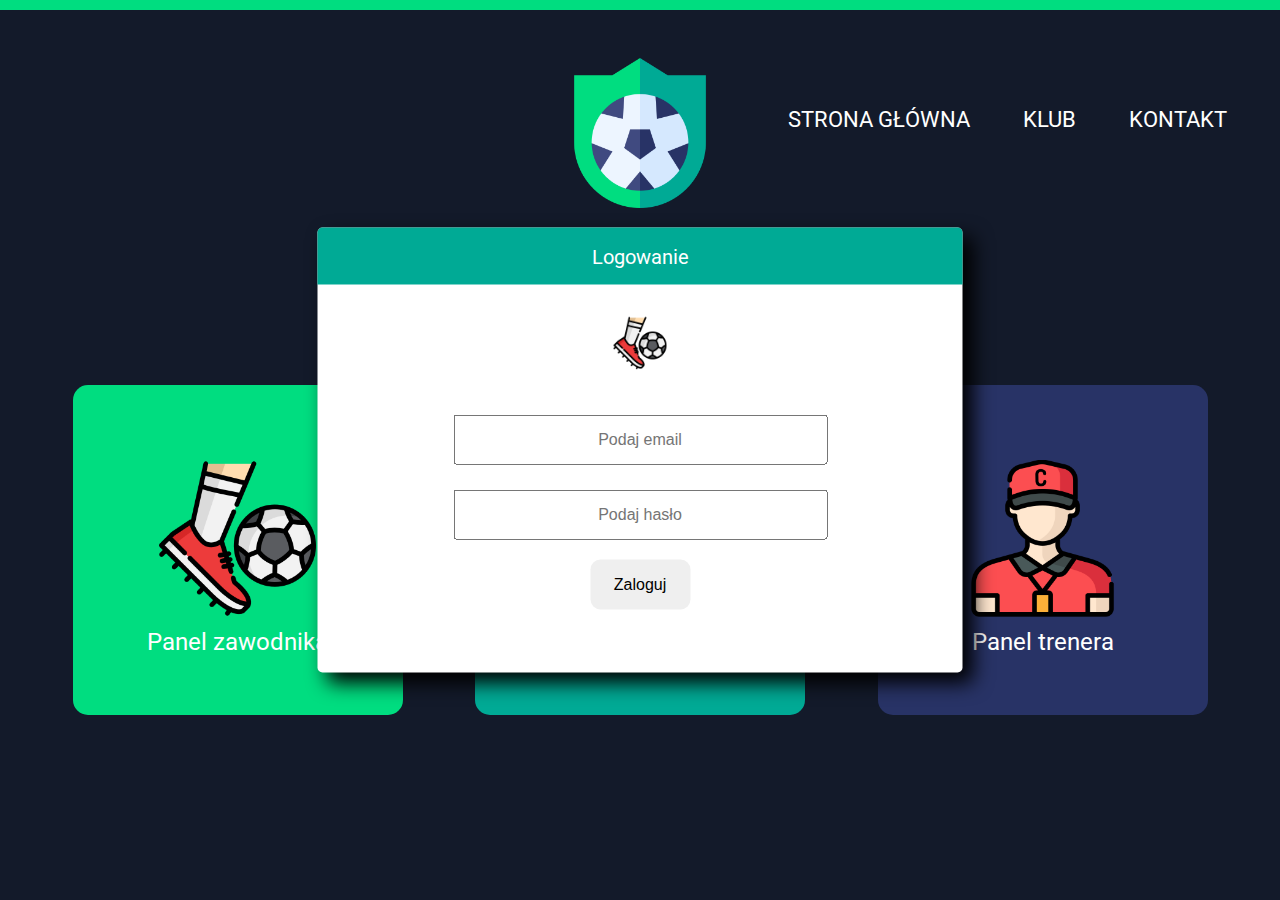
==== index.html @ 0988a674 "Configuration" ====
<!DOCTYPE html>
<html lang="pl">
<head>
  <meta charset="UTF-8">
  <meta http-equiv="X-UA-Compatible" content="IE=edge">
  <meta name="viewport" content="width=device-width, initial-scale=1.0">
  <title>GKS Rozbark Bytom</title>
  <link rel="stylesheet" href="css/style.css">

  <!-- font -->
  <link rel="preconnect" href="https://fonts.googleapis.com">
  <link rel="preconnect" href="https://fonts.gstatic.com" crossorigin>
  <link href="https://fonts.googleapis.com/css2?family=Roboto:wght@300;500;700&display=swap" rel="stylesheet">
  <!-- scripts -->
</head>
<body>
  <div class="login-popup">
    <div class="login-popup__top">
      <p class="login-popup__title">Logowanie</p>
    </div>
    <img src="img/player.png" alt="Logo panelu zawodnika" class="login-popup__img">
    <form action="" class="login-popup__form">
      <input type="email" name="player_email" id="player_email" class="login-popup__input" placeholder="Podaj email">
      <input type="password" name="player_password" id="player_password" class="login-popup__input" placeholder="Podaj hasło">
      <button class="login-popup__button">Zaloguj</button>
    </form>
  </div>

  <header>
    <div class="top-bar"></div>
    <img src="img/logo.png" alt="Logo klubu piłkarskiego" class="main-logo">

    <nav>
      <ul class="navigation">
        <a href="#"><li class="navigation__item">strona główna</li></a>
        <a href="#"><li class="navigation__item">klub</li></a>
        <a href="#"><li class="navigation__item">kontakt</li></a>
      </ul>
    </nav>
  </header>

  <main>
    <section class="login_types">
      <div class="login-box login-box--player">
        <img src="img/player.png" alt="Logowanie dla zawodników" class="login-box__img">
        <p class="login-box__text">Panel zawodnika</p>
      </div>
      <div class="login-box login-box--parents">
        <img src="img/parents.png" alt="Logowanie dla zawodników" class="login-box__img">
        <p class="login-box__text">Panel rodzica</p>
      </div>
      <div class="login-box login-box--coach">
        <img src="img/coach.png" alt="Logowanie dla zawodników" class="login-box__img">
        <p class="login-box__text">Panel trenera</p>
      </div>
    </section>



  </main>



</body>
</html>
---- css/style.css ----
* {
  margin: 0;
  padding: 0;
  -webkit-box-sizing: border-box;
          box-sizing: border-box;
}

html {
  font-family: 'Roboto', sans-serif;
  background-color: #131A2A;
  width: 100vw;
  font-size: 16px;
}

.top-bar {
  width: 100%;
  height: 10px;
  background-color: #00DD80;
}

.main-logo {
  position: absolute;
  width: 150px;
  height: 150px;
  margin-top: 48px;
  left: 50%;
  -webkit-transform: translateX(-50%);
          transform: translateX(-50%);
}

nav {
  position: absolute;
  right: 0;
  top: 107px;
}

nav .navigation {
  display: -webkit-box;
  display: -ms-flexbox;
  display: flex;
  font-size: 22px;
  text-transform: uppercase;
  color: #FFFFFF;
  list-style: none;
}

nav .navigation a {
  text-decoration: none;
  color: #FFFFFF;
  margin-right: 53px;
}

.login_types {
  display: -webkit-box;
  display: -ms-flexbox;
  display: flex;
  -webkit-box-pack: space-evenly;
      -ms-flex-pack: space-evenly;
          justify-content: space-evenly;
  -ms-flex-wrap: wrap;
      flex-wrap: wrap;
  margin-top: 375px;
}

.login_types .login-box {
  display: -webkit-box;
  display: -ms-flexbox;
  display: flex;
  -webkit-box-orient: vertical;
  -webkit-box-direction: normal;
      -ms-flex-direction: column;
          flex-direction: column;
  -webkit-box-pack: center;
      -ms-flex-pack: center;
          justify-content: center;
  -webkit-box-align: center;
      -ms-flex-align: center;
          align-items: center;
  width: 330px;
  height: 330px;
  border: none;
  border-radius: 15px;
  -webkit-transition: .5s;
  transition: .5s;
  cursor: pointer;
}

.login_types .login-box--player {
  background-color: #00DD80;
}

.login_types .login-box--parents {
  background-color: #00AA95;
}

.login_types .login-box--coach {
  background-color: #283366;
}

.login_types .login-box__img {
  margin-top: 15px;
  width: 157px;
  height: 157px;
}

.login_types .login-box__text {
  font-size: 24px;
  margin-top: 11px;
  color: #ffffff;
}

.login_types .login-box:hover {
  -webkit-transform: scale(1.03);
          transform: scale(1.03);
}

.login-popup {
  position: absolute;
  display: -webkit-box;
  display: -ms-flexbox;
  display: flex;
  -webkit-box-orient: vertical;
  -webkit-box-direction: normal;
      -ms-flex-direction: column;
          flex-direction: column;
  -webkit-box-align: center;
      -ms-flex-align: center;
          align-items: center;
  left: 50%;
  top: 50%;
  -webkit-transform: translate(-50%, -50%);
          transform: translate(-50%, -50%);
  width: 645px;
  height: 445px;
  background-color: #fff;
  border-radius: 5px;
  z-index: 99;
  -webkit-box-shadow: 10px 10px 20px black;
          box-shadow: 10px 10px 20px black;
}

.login-popup__top {
  display: -webkit-box;
  display: -ms-flexbox;
  display: flex;
  -webkit-box-pack: center;
      -ms-flex-pack: center;
          justify-content: center;
  -webkit-box-align: center;
      -ms-flex-align: center;
          align-items: center;
  width: 645px;
  height: 57px;
  background-color: #00AA95;
  color: white;
  font-size: 20px;
  border-radius: 5px 5px 0 0;
}

.login-popup__img {
  width: 53px;
  height: 53px;
  margin-top: 32px;
  margin-bottom: 20px;
}

.login-popup__form {
  display: -webkit-box;
  display: -ms-flexbox;
  display: flex;
  -webkit-box-orient: vertical;
  -webkit-box-direction: normal;
      -ms-flex-direction: column;
          flex-direction: column;
  -webkit-box-align: center;
      -ms-flex-align: center;
          align-items: center;
}

.login-popup__input {
  width: 374px;
  height: 50px;
  margin-top: 25px;
  text-align: center;
  font-size: 16px;
}

.login-popup__button {
  width: 100px;
  height: 50px;
  margin-top: 20px;
  border: none;
  border-radius: 10px;
  font-size: 16px;
  cursor: pointer;
}
/*# sourceMappingURL=style.css.map */
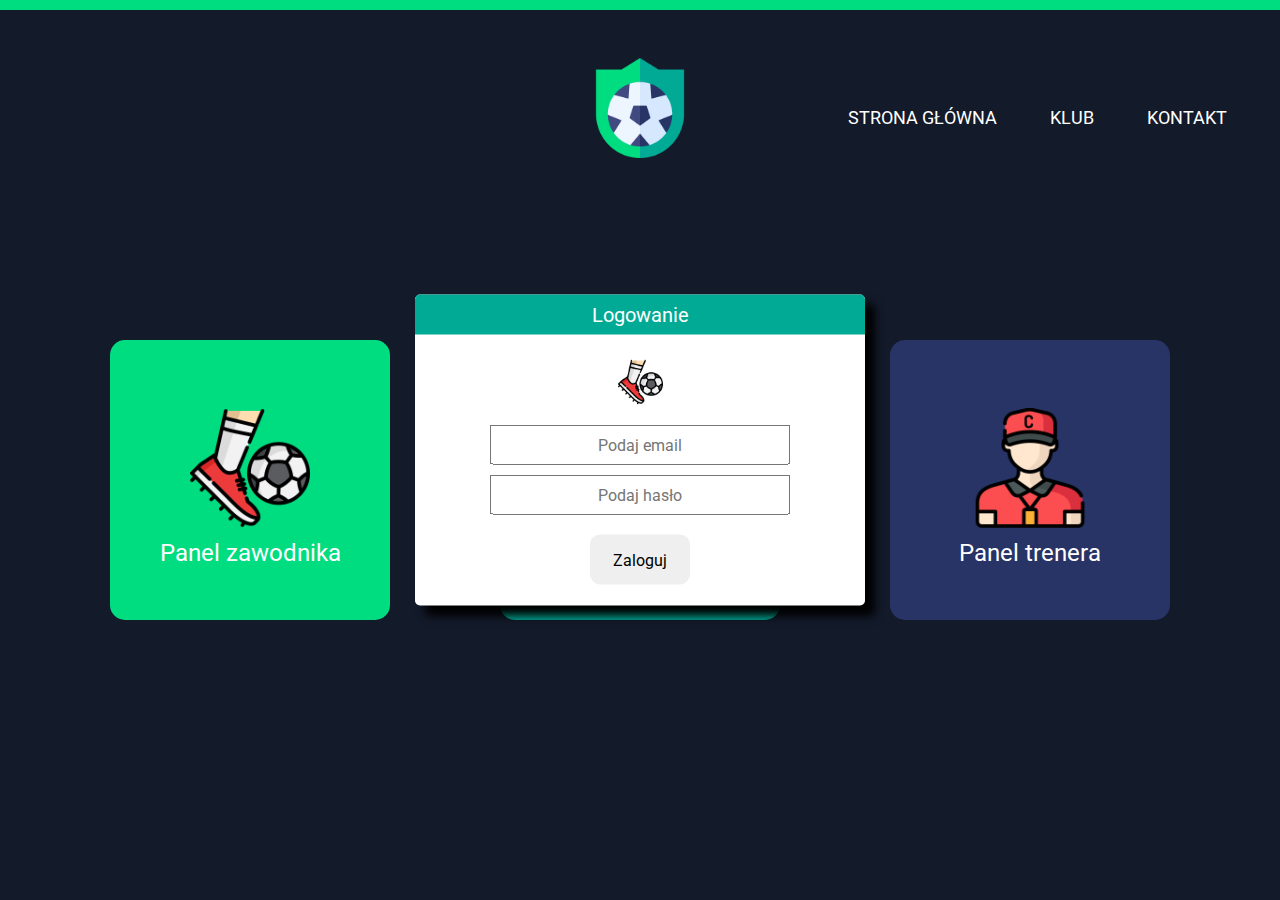
==== commit d7c43d3e: "Add some styling and login popup" ====
--- a/index.html
+++ b/index.html
@@ -14,12 +14,14 @@
   <!-- scripts -->
 </head>
 <body>
+
   <div class="login-popup">
     <div class="login-popup__top">
       <p class="login-popup__title">Logowanie</p>
     </div>
     <img src="img/player.png" alt="Logo panelu zawodnika" class="login-popup__img">
-    <form action="" class="login-popup__form">
+
+    <form action="php/player_login.php" method="post" class="login-popup__form">
       <input type="email" name="player_email" id="player_email" class="login-popup__input" placeholder="Podaj email">
       <input type="password" name="player_password" id="player_password" class="login-popup__input" placeholder="Podaj hasło">
       <button class="login-popup__button">Zaloguj</button>
--- a/css/style.css
+++ b/css/style.css
@@ -1,4 +1,5 @@
 * {
+  font-family: 'Roboto', sans-serif;
   margin: 0;
   padding: 0;
   -webkit-box-sizing: border-box;
@@ -6,7 +7,6 @@
 }
 
 html {
-  font-family: 'Roboto', sans-serif;
   background-color: #131A2A;
   width: 100vw;
   font-size: 16px;
@@ -20,8 +20,8 @@
 
 .main-logo {
   position: absolute;
-  width: 150px;
-  height: 150px;
+  width: 100px;
+  height: 100px;
   margin-top: 48px;
   left: 50%;
   -webkit-transform: translateX(-50%);
@@ -38,7 +38,7 @@
   display: -webkit-box;
   display: -ms-flexbox;
   display: flex;
-  font-size: 22px;
+  font-size: 18px;
   text-transform: uppercase;
   color: #FFFFFF;
   list-style: none;
@@ -59,7 +59,7 @@
           justify-content: space-evenly;
   -ms-flex-wrap: wrap;
       flex-wrap: wrap;
-  margin-top: 375px;
+  margin-top: 330px;
 }
 
 .login_types .login-box {
@@ -76,8 +76,8 @@
   -webkit-box-align: center;
       -ms-flex-align: center;
           align-items: center;
-  width: 330px;
-  height: 330px;
+  width: 280px;
+  height: 280px;
   border: none;
   border-radius: 15px;
   -webkit-transition: .5s;
@@ -99,8 +99,8 @@
 
 .login_types .login-box__img {
   margin-top: 15px;
-  width: 157px;
-  height: 157px;
+  width: 120px;
+  height: 120px;
 }
 
 .login_types .login-box__text {
@@ -130,13 +130,13 @@
   top: 50%;
   -webkit-transform: translate(-50%, -50%);
           transform: translate(-50%, -50%);
-  width: 645px;
-  height: 445px;
+  width: 450px;
+  height: 311px;
   background-color: #fff;
   border-radius: 5px;
   z-index: 99;
-  -webkit-box-shadow: 10px 10px 20px black;
-          box-shadow: 10px 10px 20px black;
+  -webkit-box-shadow: 10px 10px 10px black;
+          box-shadow: 10px 10px 10px black;
 }
 
 .login-popup__top {
@@ -149,19 +149,22 @@
   -webkit-box-align: center;
       -ms-flex-align: center;
           align-items: center;
-  width: 645px;
-  height: 57px;
+  width: 450px;
+  height: 40px;
   background-color: #00AA95;
   color: white;
+  border-radius: 5px 5px 0 0;
+}
+
+.login-popup__title {
   font-size: 20px;
-  border-radius: 5px 5px 0 0;
 }
 
 .login-popup__img {
-  width: 53px;
-  height: 53px;
-  margin-top: 32px;
-  margin-bottom: 20px;
+  width: 45px;
+  height: 45px;
+  margin-top: 25px;
+  margin-bottom: 10px;
 }
 
 .login-popup__form {
@@ -178,9 +181,9 @@
 }
 
 .login-popup__input {
-  width: 374px;
-  height: 50px;
-  margin-top: 25px;
+  width: 300px;
+  height: 40px;
+  margin-top: 10px;
   text-align: center;
   font-size: 16px;
 }
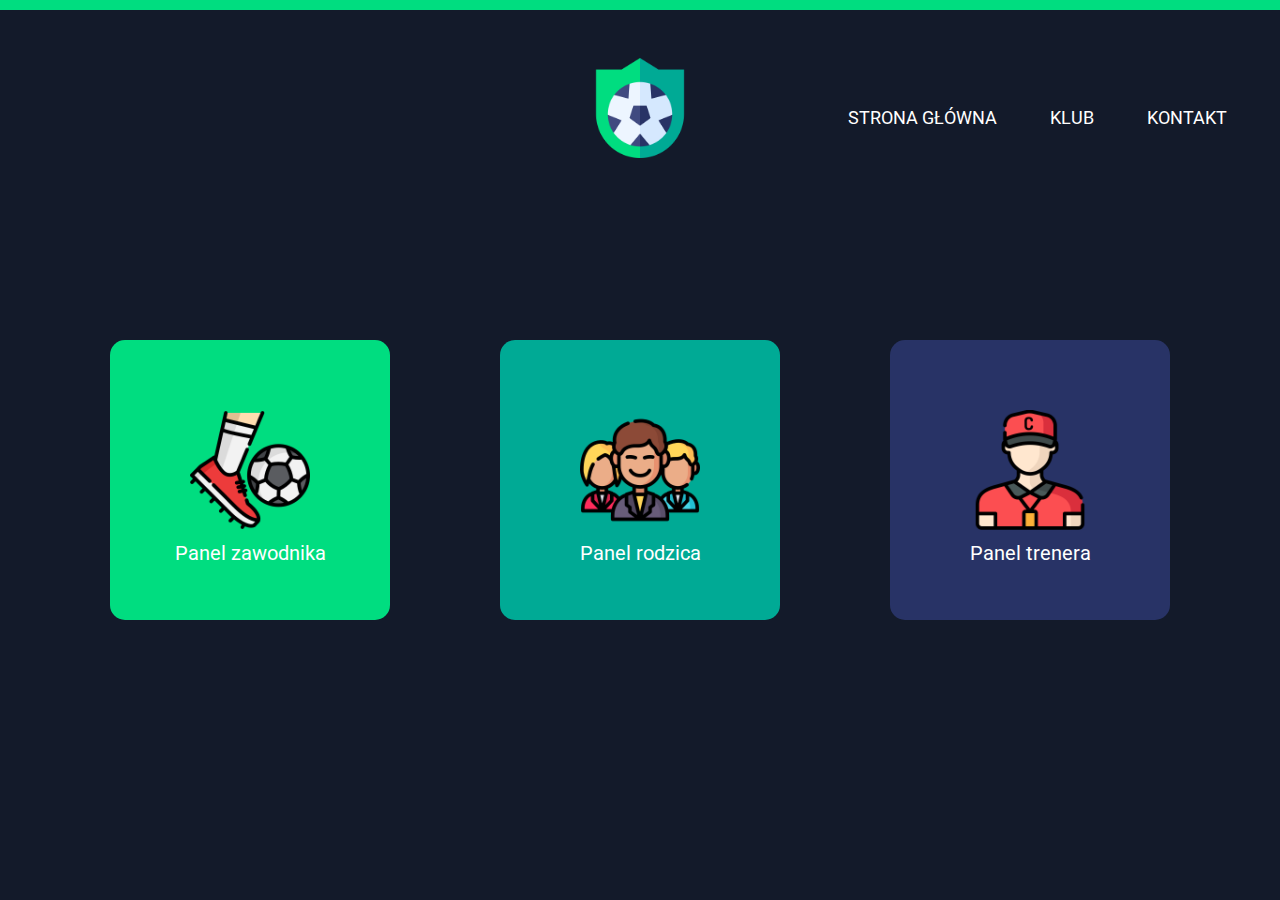
==== commit f546f54b: "Add login php scripts and popup show by js script" ====
--- a/index.html
+++ b/index.html
@@ -12,12 +12,14 @@
   <link rel="preconnect" href="https://fonts.gstatic.com" crossorigin>
   <link href="https://fonts.googleapis.com/css2?family=Roboto:wght@300;500;700&display=swap" rel="stylesheet">
   <!-- scripts -->
+  <script src="js/main_site.js" defer></script>
 </head>
 <body>
 
-  <div class="login-popup">
+  <div class="login-popup login-popup--player">
     <div class="login-popup__top">
       <p class="login-popup__title">Logowanie</p>
+      <p class="login-popup__exit login-popup__exit--player">X</p>
     </div>
     <img src="img/player.png" alt="Logo panelu zawodnika" class="login-popup__img">
 
@@ -34,7 +36,7 @@
 
     <nav>
       <ul class="navigation">
-        <a href="#"><li class="navigation__item">strona główna</li></a>
+        <a href="/"><li class="navigation__item">strona główna</li></a>
         <a href="#"><li class="navigation__item">klub</li></a>
         <a href="#"><li class="navigation__item">kontakt</li></a>
       </ul>
--- a/css/style.css
+++ b/css/style.css
@@ -104,7 +104,7 @@
 }
 
 .login_types .login-box__text {
-  font-size: 24px;
+  font-size: 20px;
   margin-top: 11px;
   color: #ffffff;
 }
@@ -116,9 +116,7 @@
 
 .login-popup {
   position: absolute;
-  display: -webkit-box;
-  display: -ms-flexbox;
-  display: flex;
+  display: none;
   -webkit-box-orient: vertical;
   -webkit-box-direction: normal;
       -ms-flex-direction: column;
@@ -156,6 +154,13 @@
   border-radius: 5px 5px 0 0;
 }
 
+.login-popup__exit {
+  position: absolute;
+  right: 8px;
+  top: 8px;
+  cursor: pointer;
+}
+
 .login-popup__title {
   font-size: 20px;
 }
@@ -186,6 +191,8 @@
   margin-top: 10px;
   text-align: center;
   font-size: 16px;
+  border: 1px solid gray;
+  border-radius: 5px;
 }
 
 .login-popup__button {
@@ -197,4 +204,10 @@
   font-size: 16px;
   cursor: pointer;
 }
+
+.login-popup--active {
+  display: -webkit-box;
+  display: -ms-flexbox;
+  display: flex;
+}
 /*# sourceMappingURL=style.css.map */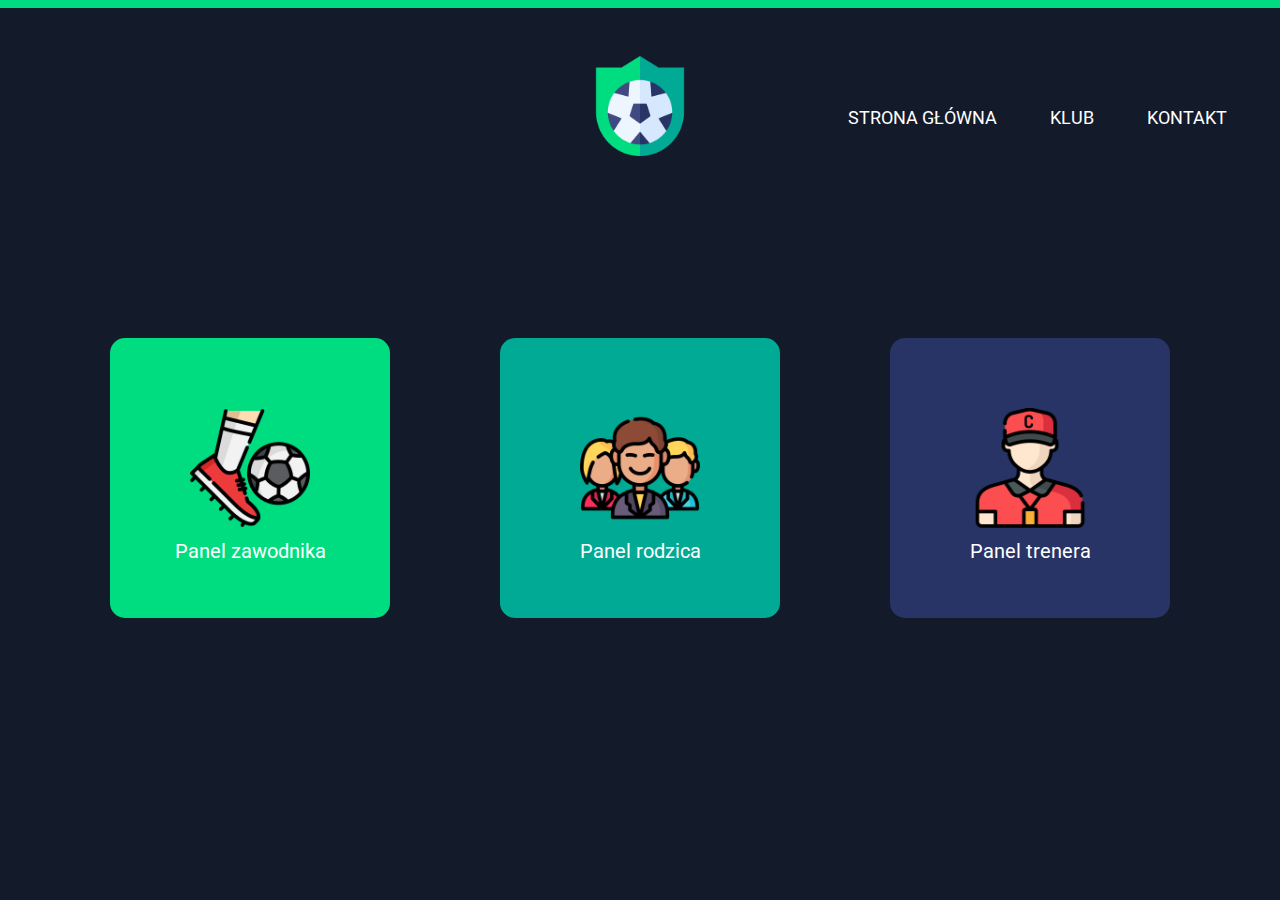
==== commit a0bb52d0: "Add player and coach views with listing items from database" ====
--- a/index.html
+++ b/index.html
@@ -15,17 +15,45 @@
   <script src="js/main_site.js" defer></script>
 </head>
 <body>
-
+<!-- Login popup for players -->
   <div class="login-popup login-popup--player">
     <div class="login-popup__top">
       <p class="login-popup__title">Logowanie</p>
-      <p class="login-popup__exit login-popup__exit--player">X</p>
+      <p class="login-popup__exit">X</p>
     </div>
     <img src="img/player.png" alt="Logo panelu zawodnika" class="login-popup__img">
 
     <form action="php/player_login.php" method="post" class="login-popup__form">
       <input type="email" name="player_email" id="player_email" class="login-popup__input" placeholder="Podaj email">
       <input type="password" name="player_password" id="player_password" class="login-popup__input" placeholder="Podaj hasło">
+      <button class="login-popup__button">Zaloguj</button>
+    </form>
+  </div>
+<!-- Login popup for parents -->
+  <div class="login-popup login-popup--parent">
+    <div class="login-popup__top">
+      <p class="login-popup__title">Logowanie</p>
+      <p class="login-popup__exit">X</p>
+    </div>
+    <img src="img/parents.png" alt="Logo panelu zawodnika" class="login-popup__img">
+
+    <form action="php/parent_login.php" method="post" class="login-popup__form">
+      <input type="email" name="parent_email" id="parent_email" class="login-popup__input" placeholder="Podaj email">
+      <input type="password" name="parent_password" id="parent_password" class="login-popup__input" placeholder="Podaj hasło">
+      <button class="login-popup__button">Zaloguj</button>
+    </form>
+  </div>
+<!-- Login popup for coaches -->
+  <div class="login-popup login-popup--coach">
+    <div class="login-popup__top">
+      <p class="login-popup__title">Logowanie</p>
+      <p class="login-popup__exit">X</p>
+    </div>
+    <img src="img/coach.png" alt="Logo panelu zawodnika" class="login-popup__img">
+
+    <form action="php/coach_login.php" method="post" class="login-popup__form">
+      <input type="email" name="coach_email" id="coach_email" class="login-popup__input" placeholder="Podaj email">
+      <input type="password" name="coach_password" id="coach_password" class="login-popup__input" placeholder="Podaj hasło">
       <button class="login-popup__button">Zaloguj</button>
     </form>
   </div>
@@ -50,11 +78,11 @@
         <p class="login-box__text">Panel zawodnika</p>
       </div>
       <div class="login-box login-box--parents">
-        <img src="img/parents.png" alt="Logowanie dla zawodników" class="login-box__img">
+        <img src="img/parents.png" alt="Logowanie dla rodziców" class="login-box__img">
         <p class="login-box__text">Panel rodzica</p>
       </div>
       <div class="login-box login-box--coach">
-        <img src="img/coach.png" alt="Logowanie dla zawodników" class="login-box__img">
+        <img src="img/coach.png" alt="Logowanie dla trenerów" class="login-box__img">
         <p class="login-box__text">Panel trenera</p>
       </div>
     </section>
--- a/css/style.css
+++ b/css/style.css
@@ -14,7 +14,7 @@
 
 .top-bar {
   width: 100%;
-  height: 10px;
+  height: 8px;
   background-color: #00DD80;
 }
 
